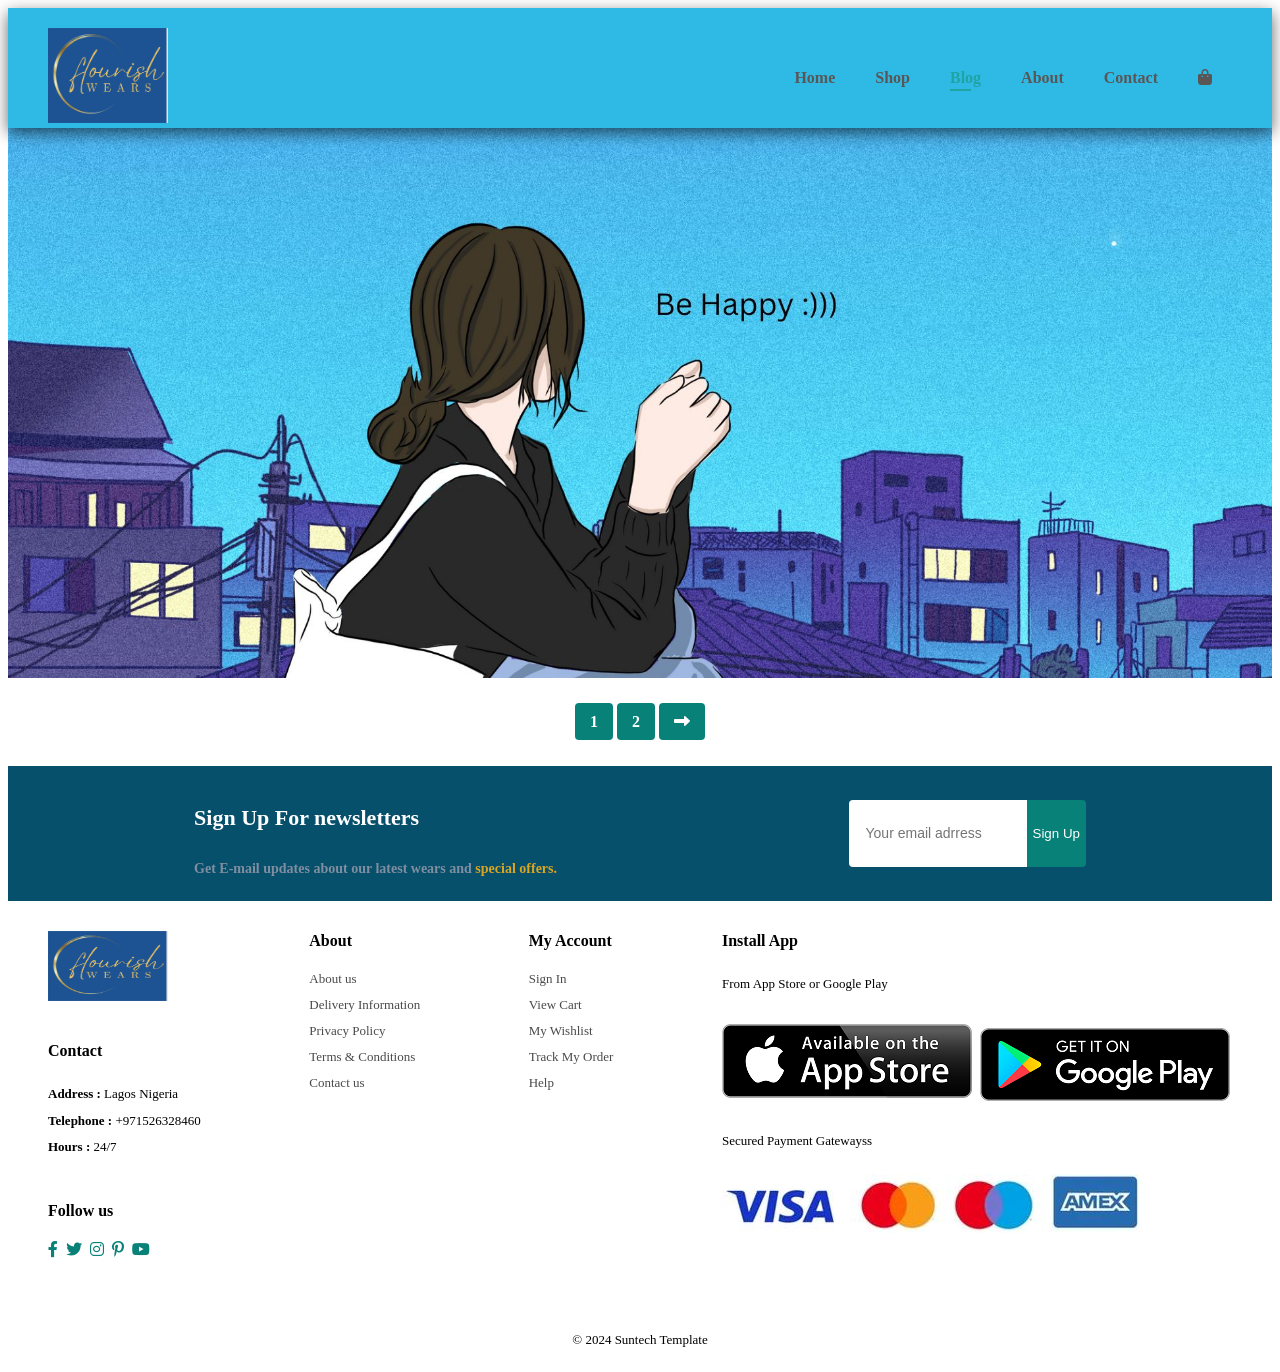
==== blog.html @ 1d454dc4 "Initial commit: add frontend e-commerce files" ====
<!DOCTYPE html>
<html lang="en">
<head>
    <meta charset="UTF-8">
    <meta name="viewport" content="width=device-width, initial-scale=1.0">
    <link href="Ecommerce.css" rel="stylesheet" />
    <title>Sunday-Ecommerce</title>
    <link rel="stylesheet" href="fontawesome/css/all.css" />
</head>
<body>

<section id="header">
    
    <div>
        <img src="image/logo.png" class="logo" alt="" height="95px" width="120"> 
        
</div>
   
 <div>
    <ul id="navbar">
      <li><a  href="index.html">Home</a></li>
      <li><a  href="shop.html">Shop</a></li>
      <li><a class="actives" href="blog.html">Blog</a></li>
      <li><a href="about.html">About</a></li>
      <li><a href="contact.html">Contact</a></li>
      <li><a href="cart.html" id="response-bag"><i class="fas fa-shopping-bag"></i></a></li>
      <a href="#" id="close"><i class="fas fa-times"></i></a>
    </ul>
    
  </div>
  <div id="mobile">
    <a href="cart.html"><i class="fas fa-shopping-bag"></i></a>
    <i id="bar" class="fas fa-outdent"></i>
  </div>

</section>

    <section id="page-header2">
       
        

    </section>


<section id="pagination" class="section-p">
 <a href="#">1</a>
 <a href="#">2</a>
 <a href="#"><i class="fas fa-long-arrow-alt-right"></i></a>
</section>






<section id="newsletter">
    <div class="newstext">
        <h4>Sign Up For newsletters</h4>
        <h4 id="responsive">Sign Up For our newsletters</h4>
        <p>Get E-mail updates about our latest wears and <span>special offers.</span></p>
    </div>
    <div class="form">
        <input type="text" placeholder="Your email adrress">
        <button>Sign Up</button>
    </div>
</section>



<footer>
<div class="col">

    <img class="logo" src="image/logo.png" alt="" height="70px" width="120">
    <h4>Contact</h4>
    <p><strong>Address :</strong> Lagos Nigeria</p>
    <p><strong>Telephone :</strong>  +971526328460</p>
    <p><strong>Hours :</strong> 24/7</p>
    


<div class="follow">
    <h4>Follow us</h4>
 <div class="icon">
    <i class="fab fa-facebook-f facebook"></i>
    <i class="fab fa-twitter twitter "></i>
    <i class="fab fa-instagram instagram "></i>
    <i class="fab fa-pinterest-p pinterest"></i>
    <i class="fab fa-youtube youtube"></i>
 </div>
 </div>
 
</div>
<div class="col">
    <h4>About</h4>
    <a href="#">About us</a>
    <a href="#">Delivery Information</a>
    <a href="#">Privacy Policy</a>
    <a href="#">Terms & Conditions</a>
    <a href="#">Contact us</a>
</div>

<div class="col">
    <h4>My Account</h4>
    <a href="#">Sign In</a>
    <a href="#">View Cart</a>
    <a href="#">My Wishlist</a>
    <a href="#">Track My Order</a>
    <a href="#">Help</a>
</div>

<div class="col install">
<h4>Install App</h4>
<p>From App Store or Google Play</p>
<div class="row">
    <img src="image/napple.png">
    <img src="image/ngoogle.png">
</div>
<p>Secured Payment Gatewayss</p>
<img src="image/online-payment-methods-systems-logos-260nw-2273498287.png"/>
</div>
<div class="copyright">
    <p #copy >&copy 2024 Suntech Template</p> 
</div>
</footer>
---- Ecommerce.css ----
button.normal{
    font-size: 14px;
    font-weight: 600;
    padding: 15px 30px;
    border-radius: 4px;
    cursor: pointer;
    border: none;
    outline: none;
    transition: 0.2s ease;
    background-color:green;
    color: yellow;
}


button.normal:hover{
    background-color:purple;
    color:rgb(247, 247, 247);
    font-style: italic;
}

#header{
   display: flex;
   align-items: center;
   justify-content: space-between;
   flex-wrap: wrap; 
   padding:20px 40px;
   background:rgb(46, 186, 229) ;
   box-shadow: 0 5px 15px rgba(0, 0, 0, 0.6); 
   z-index: 888;
   position: sticky;
   top:0;
   left: 0;
   height: 80px;
   
}

#header h2{
    color:rgb(91, 80, 80);
    font-family: Arial, Helvetica, sans-serif;
    font-weight: bolder;
    font-style: oblique;
    
}


#navbar{
    display: flex;
    align-items: center;
   justify-content: center;
    
}

#close{
    display: none;
}

#navbar li{
    position: relative;
    list-style: none; 
    text-decoration: none;
    padding:0 20px;
    
}

#navbar li a{
    text-decoration: none;
    font-size:16px;
    font-weight: 600;
    color: #5a5656;
    transition: 0.3s ease;
  
}

#navbar li a:hover,
#navbar li a.actives{
    color: rgb(32, 163, 163);
}

#navbar li a.actives::after,
#navbar li a:hover::after {
    content: "";
    width: 30%;
    height: 2px;
    background: rgb(32, 163, 163);
    position: absolute;
    bottom: -4px;
    left:20px

}

#mobile{
    display: none;
    align-items: center;
}

#main-page{
    background-image: url(image/m.jpg);

    height: 105vh;
    width: 100%;  
    background-size: cover;
    display: flex;
    flex-direction: column;
    align-items: center; 
    justify-content: center;
}


#main-page h4{
color: aliceblue;

}

#main-page h1{
   color:rgb(11, 24, 165) ;
   }

   
#feature .fe-box {
width: 170px;
text-align: center;
padding: 15px 15px;
box-shadow: 20px 20px 40px rgba(0, 0, 0, 0.02); 
border: 1px solid green;
margin: 10px 40px;

}

#feature .fe-box:hover{
    box-shadow: 10px 10px 60px rgba(70, 62, 221, 0.6); 
    transition: 0.3s ease;
    }
#feature .fe-box img{
    width: 100%;
    margin-bottom: 0;
}

#feature .fe-box h6{
    margin-top: 3px; 
    line-height: 1;
    padding: 9px 9px 7px 9px;
    display: inline-block;
    color:green;
    background-color: pink;
    border-radius:40px ;
}

#feature{

    display: flex;
    align-items: center;
    justify-content: space-between;
    flex-wrap: wrap;

}

#feature .fe-box:nth-child(2) h6{
    background-color: rgb(192, 255, 224);

}

#feature .fe-box:nth-child(3) h6{

    background-color: rgb(233, 255, 192);
}

#feature .fe-box:nth-child(4) h6{

    background-color: rgb(233, 233, 22);
}

#feature .fe-box:nth-child(5) h6{
    background-color: rgb(216, 183, 36);
    
}

#feature .fe-box:nth-child(6) h6{

    background-color: rgb(255, 229, 192);
}


#feature-product1{

    text-align: center;
    padding: 10px 40px; 
}


#feature-product1 .pro{
    position: relative;
    width:15%;
    min-width: 200px;
    padding: 10px 0;
    border: 1px solid #cce2e7;
    margin: 10px 5px;
    box-shadow: 0 5px 15px rgba(0, 0, 0, 0.2);
    border-radius: 25px;
    cursor: pointer;
    
  
}
#feature-product1 .pro img {
    width: 80%;
    border-radius: 20px;
    margin: 10px 0;
}

#feature-product1 .pro:hover{
    box-shadow: 0 5px 15px rgba(0, 0, 0, 0.6);
    transition: 0.2s ease;
}

#feature-product1 .pro .description {

    text-align: start;  
    margin: 10px 40px;

}

#feature-product1 .pro .description span{
    color: #17bd8c;
    font-size: 16px; 
    margin-top: 10px;
}

#feature-product1 .pro .description h4,h5{
    margin-top: 7px;
    font-size: 14px;
    color: rgb(42, 42, 195);
    

}

#feature-product1 .pro .description .star{

    color: rgb(233, 201, 20);  
}





#feature-product1 .pro .cart{

    width: 30px;
    height: 30px;
    line-height: 30px;
    border-radius: 50px;
    background-color: #e8f6ea;
    font-weight: 500;
    color: #088178;
    border: 1px solid #cce7d0;
    position: absolute;
    bottom: 30px;
    right: 40px;
}



.pro-container{

    display:flex;
    justify-content: space-between; 
    flex-wrap:wrap; 
    
}


.kid-advert{
   margin: 10px 0;
   
}

#banner {
    display: flex;
    flex-direction: column;
    justify-content: center;
    align-items: center;
    text-align: center;
    background-image: url(image/kids\ background.webp);
    background-repeat: no-repeat;
    background-size: cover; 
    background-position: start;
    width: 100%;
    height: 500px;
}
 

#banner h4{
    color: rgb(226, 73, 152);
    font-size: 20px;
    margin-bottom: 0;

}

#banner h2{
    color: rgb(73, 226, 93);
    font-size: 40px;
   


}
#banner h2 span{
    color: rgb(219, 83, 24);
}

#sm-banner{
    display: flex;
    justify-content: space-between;
    flex-wrap: wrap; 
    padding: 10px 40px; 
   
    
    
}

#sm-banner .banner-box{
    display: flex;
    flex-direction: column;
    justify-content:center;
    align-items: flex-start;
    background-image: url(image/s1.webp);
    background-repeat: no-repeat;
    min-width: 800px; 
    height: 300px;
    padding: 30px;
    background-size: cover; 
    transition: 0.3s ease;  
    
    
}
    
    
#sm-banner .banner-box2{
    background-image: url(image/s2.png);
}



#sm-banner .banner-box:hover{
    
    background-color: #088178;
     font-style: italic;
     text-transform: capitalize;
 }


#sm-banner h4{
    color:rgb(20, 148, 144);
    font-weight: 600px;
    font-size: 20px;
    

    

}


#sm-banner h2{
    color:rgb(137, 5, 137);
    font-weight: 800px;
    font-size: 20px;
    margin-top: -10px;

}

 
#sm-banner span{
    color: rgb(239, 18, 147);
    font-weight: 800px;
    margin-bottom: 10px;
    
} 



#banner3{

    display: flex;
    justify-content: space-between;
    flex-wrap: wrap; 
    padding: 10px 40px;  
    
   
}

#banner3 .banner-box{
    display: flex;
    flex-direction: column;
    justify-content: center;
    align-items: flex-start;
    background-image: url(image/n11.png);
    background-position:cover; 
    background-repeat: no-repeat;
    padding: 30px;
    min-width:490px; 
    height: 300px; 
    margin: 15px 0  15px 0 ; 
    
    
    
    
}

#banner3 .seasonal2 {
    background-image: url(image/n8.png);
}

#banner3 .seasonal3 {
    background-image: url(image/n7.png);
    
}



#banner3 h2{
    color:green;
    font-weight:900;
    font-size: 22px;
    margin-bottom: 0;
}

#banner3 h3{
    color: rgb(229, 11, 11);
    font-weight:800;
    font-size: 15px;
    margin-top: 0;
}




#newsletter {
    display: flex;
    justify-content: space-around;
    flex-wrap: wrap;
    align-items: center;
    background-color: rgb(7, 80, 108);
    background-repeat: no-repeat;
    padding: 10px 40px;
    background-position: 20% 30%;
}


#newsletter h4{
    color: #fff;
    font-size: 22px;
    font-weight: 700;

}

#newsletter #responsive{
    display: none;
}


#newsletter p {
    color: #818ea0;
    font-size: 14px;
    font-weight: 600;

}

#newsletter p span{
    color:goldenrod;
}

#newsletter .form {
    display: flex;
    top:50;
    width: 20%;
}

#newsletter input{
    height:2.125rem;
    padding: 1.10em;
    font-size: 14px;
    width: 100%;
    border: 1px solid transparent;
    border-radius:4px;
    outline: none;
    border-top-right-radius:0 ;
    border-bottom-right-radius:0 ;
}

#newsletter button {
    background-color: #088178;
    color: #fff;
    white-space: nowrap;
    border-radius:4px ;
    border: none;
    border-top-left-radius:0 ;
    border-bottom-left-radius:0 ;
    
}


footer{
    display: flex;
    flex-wrap: wrap; 
    justify-content: space-between;
    padding: 10px 40px;
    
}

footer .col img{

    margin-bottom:20px ;

    margin-top:20px ; 
}

footer .h4{
    font-size: 14px;
    padding-bottom: 20px;
}

footer p{
   
    font-size: 13px;
    line-height: 0.5px;
}

footer a{
   font-size: 13px;
    text-decoration: none;
    color:#4b4949;
    margin-bottom:10px;
    
    
}

footer a:hover{
    font-size: 16px;
     color:#088178;

 }
footer .col{
    display: flex;
    flex-direction: column;
    align-items: flex-start;
    margin-bottom: 20px;   
}

footer  .follow {
    margin-top: 20px;
}

footer .follow i {
    padding-right: 4px;
    cursor: pointer;
    margin-bottom: 50px;
    color: #088178;
   
}

footer .follow .facebook:hover {
    color: #1877f2;
}

footer .follow .twitter:hover{
    color: #00a6e8;
}

footer .follow .instagram:hover{
    color: #b13185;
}

footer .follow .pinterest:hover {
    color: #c62026;
}


footer .follow .youtube:hover {
    color: #f70000;
}


footer .col .copyright p{
    font-size: 12px;
    
}

 footer .copyright  {
    width:100%; 
    text-align: center;
   
    
} 



/*shop page*/


#page-header{
    background-image: url('shop-img/sshop.png');
    width: 100%;
    height: 60vh;
    background-size: cover;
  
    
}


#pagination{
    text-align: center;
    padding: 35px 35px;
    
}

#pagination a{
    text-decoration: none;
    background-color: #088178;
    padding: 10px 15px;
    margin-top: 10px;
    border-radius: 4px;
    color: white;
    font-weight: 600;


}

#pagination a i {
    font-size: 16px;
    font-weight: 600;
}


/*single page*/

.pro-details{
    display: flex;
    margin-top: 20px;
}


.pro-details .s-pro-img{
width: 40%;
margin-right: 50px;

}

.small-img-grp{
    display: flex;
    justify-content:space-between ;

}

.small-img-col{
    flex-basis: 24%;
    cursor: pointer;
}


.single-pro-details h6{
font-size: 16px;
font-weight: 400;
color: #b13185;
margin-bottom: 0;
}

.single-pro-details h4{
    font-size: 20px;
    margin-top: 10px;
    margin-bottom: 10px;
    
    
 }
.single-pro-details h2{
    font-size: 30px;
 }
.pro-details .single-pro-details select{
    display: block;
    padding: 5px 10px;
    margin-bottom: 5px;
    width: 120px;
    }     
        

.pro-details .single-pro-details input{
    width: 30px;
    padding: 7px 7px;

   }             

  .pro-details .single-pro-details input:focus{
     outline: none;
    
    
    }               

button.normal2{
  font-size: 14px;
  font-weight: 590;
  padding: 7px 7px;                   
  border-radius: 4px;
  cursor: pointer;
  border: none;
  outline: none;
  background-color:rgb(128, 0, 53);
  color: rgb(241, 241, 239);
  margin-top: 10px;
 }
                

.pro-details .single-pro-details span{
  font-size: 18px;
  line-height: 1.5;
                    
} 


                    /* Blog */
 #page-header2{
    background-image:url(blogImg/b.jpg) ;
    height: 550px;
    background-position:center;
    background-size: cover;
    margin-top: 0px;
    }


@media (max-width:799px) {
  
    

    #header {
        display: flex;
        align-items: center;
        justify-content: space-between;
        flex-wrap: wrap; 
       
        background: rgb(46, 186, 229);
        box-shadow: 0 5px 15px rgba(0, 0, 0, 0.6);
        z-index: 888;
        position: sticky;
        top: 0;
        left: 0;
        height: 80px;
    }
    #navbar {
        display: flex;
        flex-direction: column;
        align-items: flex-start;
        justify-content: flex-start;
        position: fixed;
        top:0;
        right:-300px;
        height: 100vh;
        width: 300px;
        background-color: #b3bbdd;
        box-shadow: 0 40px 60px rgba(0, 0, 0, 0.1);
        padding: 80px 0 0 10px;
        transition: 0.3s;
        
    }
    #navbar.actives {
        right: 0px;
    }
    #navbar li{
        margin-bottom: 25px;
    }
    #mobile{
        display: flex;
        align-items: center;
       
    }
    #mobile i{
        color:#1a1a1a;
        font-size: 24px;
        padding-left: 20px;
       
    }

    #close{
        position:absolute;
        top: 30px;
        left: 30px;
        color: #222;
        font-size: 24px;
        display: initial;
        

    }
    #navbar #close:active{
        color: red;
    }

    #navbar #close:hover{
        color: red;
    }

    #response-bag {
        display: none;
    }

    #main-page{
       
        background-position: center;
        height: 43vh;
        width: 100%;  
    }
    
    #feature {
        
        
        justify-content: center;
        
    }

    #feature .fe-box {
        
        margin: 15px 15px;
    }


    #banner {
      
        background-image: url(image/kids\ background.webp);
        
    }
    #banner h2{
        color: rgb(73, 226, 96);
        font-size: 30px;
        margin-bottom: 0;
    
}






#sm-banner{
    
    justify-content: center;
    padding: 36px 36px;
    

   
}



#sm-banner .banner-box{
    
   
    min-width: 200px; 
    height: 150px; 
    margin: 0 15px 0 15px;
    background-position: center;
    background-size: cover;
    
    
    
}

#sm-banner .banner-box2 {
   background-image: url(image/trendy.jpg);
   background-position: center;
   background-size: cover;
}
    
    


#banner3{

    
    justify-content: center;
    padding: 15px 15px;
    
    
    
   
}


#banner3 .banner-box {
    justify-content: center;
    padding: 15px 15px;
    min-width: 160px;
    height: 150px;
    margin: 0px 10px 0 10px;
}

#banner3 .banner-box {
    
    background-image: url(image/hood.jpg);
    background-position: center;
    background-size: cover;
    
}



#banner3 .seasonal2 {
    background-image: url(image/trendy2.jpg);
    background-position: start;
    background-size: cover;
}
#banner3 .seasonal3 {
    background-image: url(image/tren.jpg);
    background-position: center;
    background-size: cover;
}

#banner3 h2 {
    font-size: 15px; 
}

#newsletter .form {
  
    width: 300px;
}

#newsletter input{
    height:1.125rem;
    padding: 0.55em;
    
}

#newsletter #responsive{
    display: initial;
}
#newsletter h4{
    display: none;
}



footer .install {
   
    align-items: center;
    padding-left: 50px;

}

}



@media (max-width: 477px){
   
    #header {
        padding: 5px 10px;
        height: 50px;
        
    }
    #header img{
        height: 50px;
        width: 100px;
    }
    #navbar {
       
        
        height: 30vh;
        /* height: 100vh; */
        width: 230px;
        background-color: #ffffff;
        
    }

    #main-page h4 {
        margin-bottom: 0px;
    }
    #main-page h2{
        color: #0f5f47;
       
       
    }
    #main-page p{
        margin-top: 0;
        color:white
     }
     
    button.normal {
        font-size: 12px;
        font-weight: 600;
        padding: 8px 15px;
        border-radius: px;
    }


    #feature .fe-box {
        width: 90px;
        text-align: center;
        padding: 10px 25px;
        box-shadow: 20px 20px 40px rgba(0, 0, 0, 0.02);
        border: 1px solid green;
        
    }

    #feature-product1 h2 {
      color:forestgreen;
      font-size: 20px;
      margin-bottom: 0;
    }

    #feature-product1 p{
        color: blue;
        margin-top: 0;
    }


    #feature-product1 .pro {
        
       margin-left: 38px; 
    }

    #banner {
       
        height: 250px;
    }

    #banner h2 {
       
        font-size: 20px;
        
        padding: 20px;
    }



    #sm-banner .banner-box2 {
       margin-top: 15px;
    }


   

    #banner3 .seasonal2 {
      

        margin: 15px 0 15px 0 ;

    }
    footer {
        display: flex;
        flex-wrap: wrap;
        justify-content: space-between;
        padding: 10px 40px;
    }


    footer .col img {
        justify-content:space-around;
        padding-right: 100px;
    }
    footer .col {
      
        margin-bottom: 10px;
        justify-content: flex-start;
    }
    

    footer .col img {
       
      width: 40%;
    }

   

/*single-product*/
#pro-details {
    display: flex;
    flex-direction: column;
}


#pro-details .s-pro-img  {
    width: 100%;
 
  
  
}

#MainImg {
    height: 300px;
   
}


}
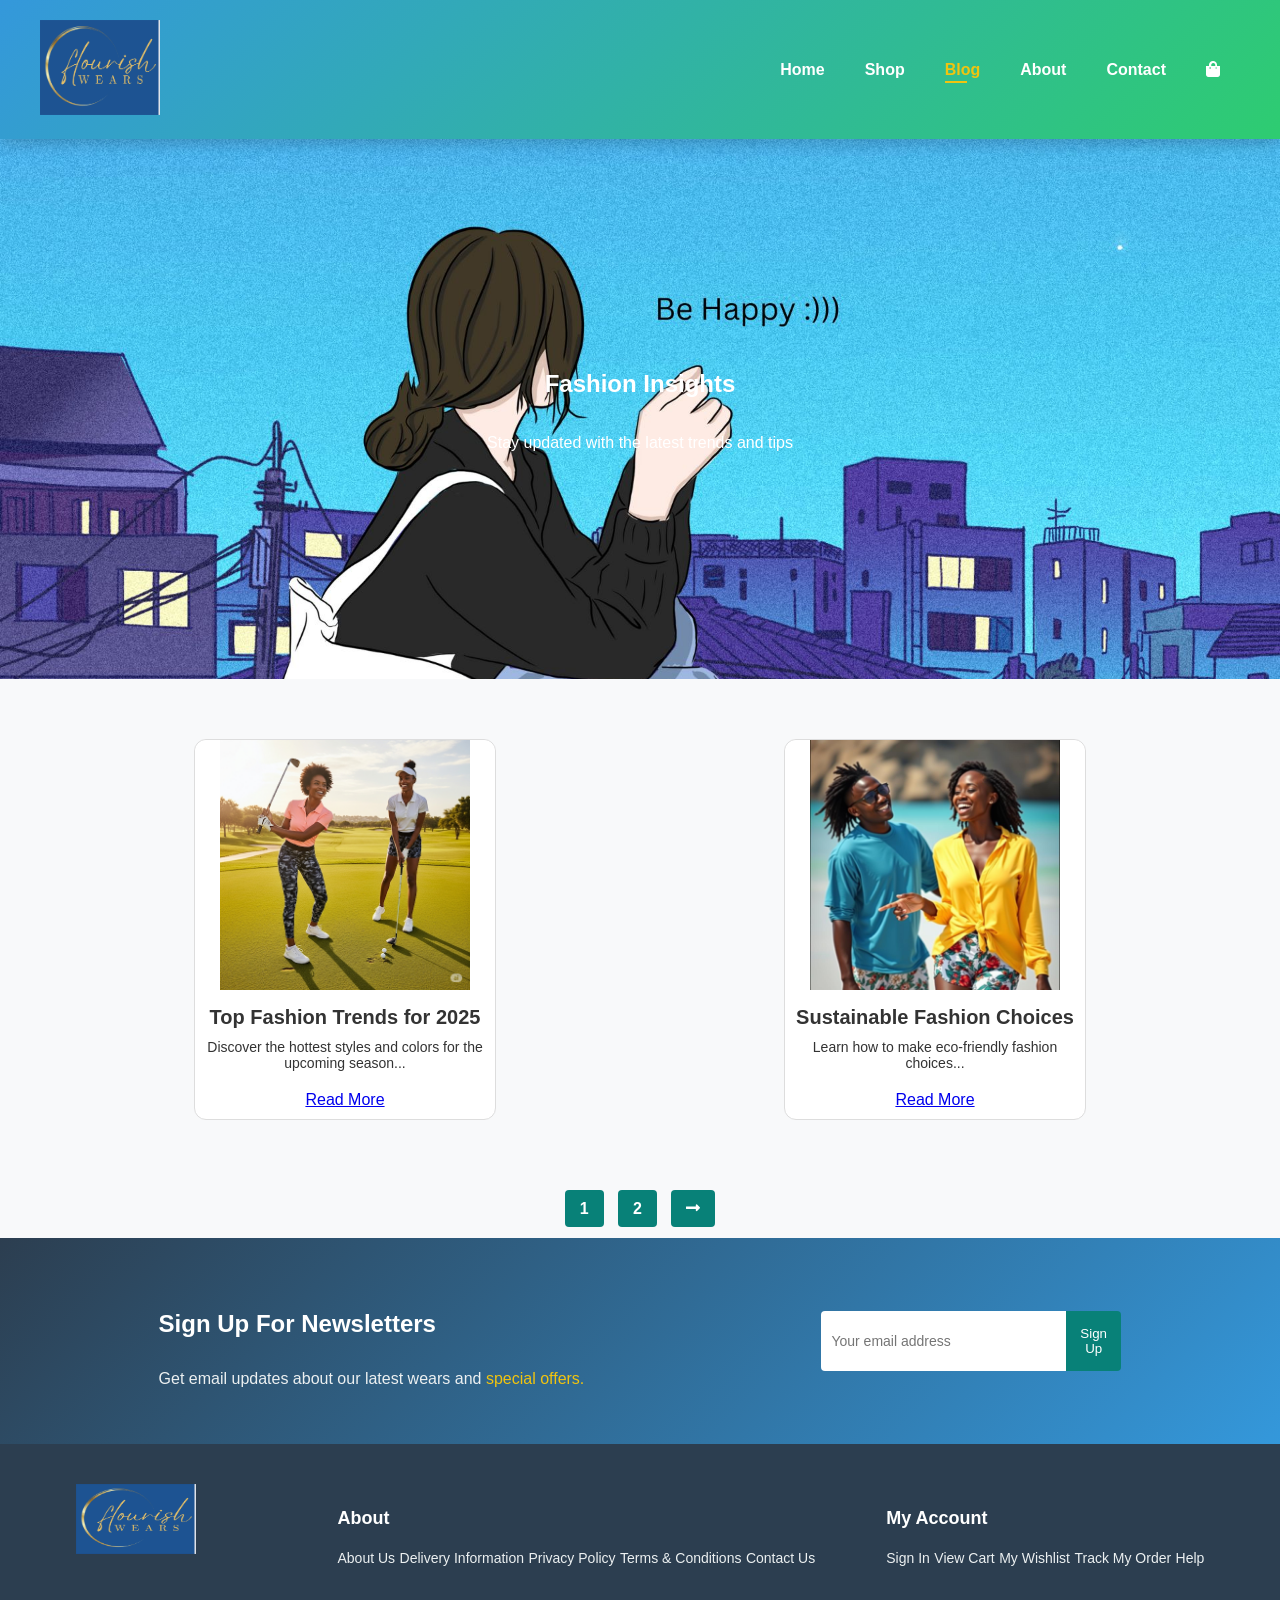
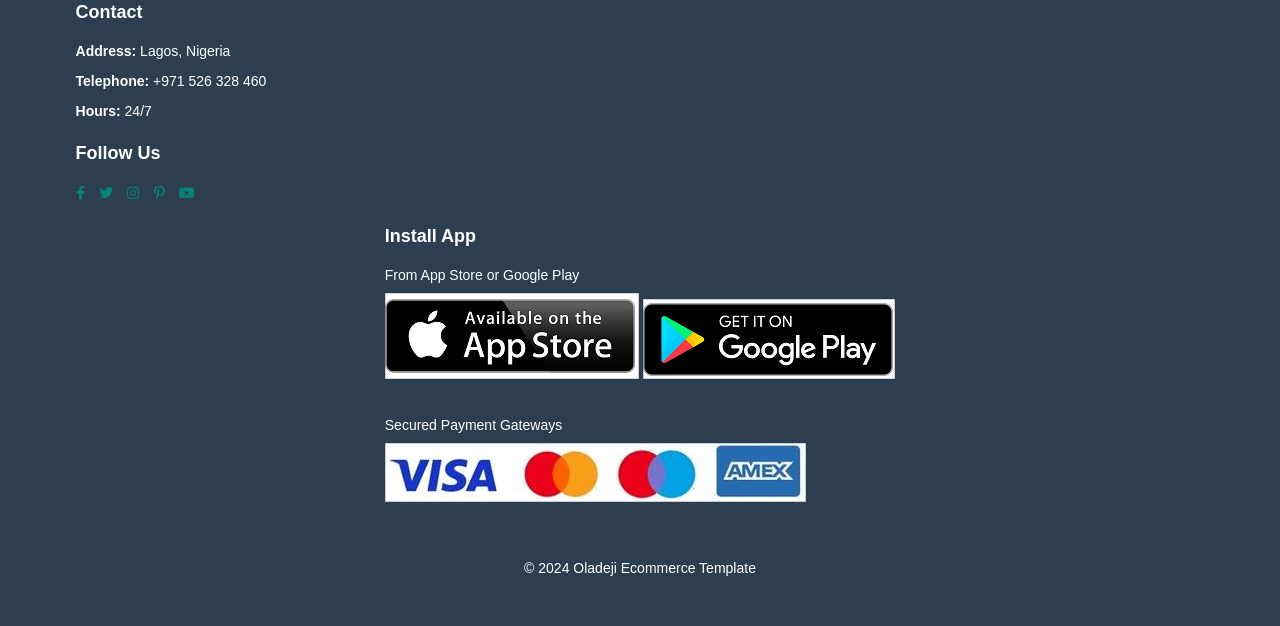
==== commit 7492d355: "Update Ecommerce project" ====
--- a/blog.html
+++ b/blog.html
@@ -4,121 +4,120 @@
     <meta charset="UTF-8">
     <meta name="viewport" content="width=device-width, initial-scale=1.0">
     <link href="Ecommerce.css" rel="stylesheet" />
-    <title>Sunday-Ecommerce</title>
-    <link rel="stylesheet" href="fontawesome/css/all.css" />
+    <title>Sunday Ecommerce - Blog</title>
+    <link rel="stylesheet" href="https://cdnjs.cloudflare.com/ajax/libs/font-awesome/5.15.4/css/all.min.css" />
 </head>
 <body>
-
-<section id="header">
-    
-    <div>
-        <img src="image/logo.png" class="logo" alt="" height="95px" width="120"> 
-        
-</div>
-   
- <div>
-    <ul id="navbar">
-      <li><a  href="index.html">Home</a></li>
-      <li><a  href="shop.html">Shop</a></li>
-      <li><a class="actives" href="blog.html">Blog</a></li>
-      <li><a href="about.html">About</a></li>
-      <li><a href="contact.html">Contact</a></li>
-      <li><a href="cart.html" id="response-bag"><i class="fas fa-shopping-bag"></i></a></li>
-      <a href="#" id="close"><i class="fas fa-times"></i></a>
-    </ul>
-    
-  </div>
-  <div id="mobile">
-    <a href="cart.html"><i class="fas fa-shopping-bag"></i></a>
-    <i id="bar" class="fas fa-outdent"></i>
-  </div>
-
-</section>
+    <section id="header">
+        <div>
+            <img src="image/logo.png" class="logo" alt="Sunday Ecommerce Logo" height="95" width="120">
+        </div>
+        <div>
+            <ul id="navbar">
+                <li><a href="index.html">Home</a></li>
+                <li><a href="shop.html">Shop</a></li>
+                <li><a class="active" href="blog.html">Blog</a></li>
+                <li><a href="about.html">About</a></li>
+                <li><a href="contact.html">Contact</a></li>
+                <li><a href="cart.html" id="response-bag"><i class="fas fa-shopping-bag"></i></a></li>
+                <a href="#" id="close"><i class="fas fa-times"></i></a>
+            </ul>
+        </div>
+        <div id="mobile">
+            <a href="cart.html"><i class="fas fa-shopping-bag"></i></a>
+            <i id="bar" class="fas fa-bars"></i>
+        </div>
+    </section>
 
     <section id="page-header2">
-       
-        
-
+        <h2>Fashion Insights</h2>
+        <p>Stay updated with the latest trends and tips</p>
     </section>
 
+    <section id="blog-posts" class="section-p">
+        <div class="blog-container">
+            <div class="blog-post">
+                <img src="blogImg/ballers.png" alt="Top Fashion Trends for 2025" class="blog-img">
+                <h3>Top Fashion Trends for 2025</h3>
+                <p>Discover the hottest styles and colors for the upcoming season...</p>
+                <a href="#" class="normal">Read More</a>
+            </div>
+            <div class="blog-post">
+                <img src="blogImg/store.png" alt="Sustainable Fashion Choices" class="blog-img">
+                <h3>Sustainable Fashion Choices</h3>
+                <p>Learn how to make eco-friendly fashion choices...</p>
+                <a href="#" class="normal">Read More</a>
+            </div>
+        </div>
+    </section>
 
-<section id="pagination" class="section-p">
- <a href="#">1</a>
- <a href="#">2</a>
- <a href="#"><i class="fas fa-long-arrow-alt-right"></i></a>
-</section>
+    <section id="pagination" class="section-p">
+        <a href="#">1</a>
+        <a href="#">2</a>
+        <a href="#"><i class="fas fa-long-arrow-alt-right"></i></a>
+    </section>
 
+    <section id="newsletter">
+        <div class="newstext">
+            <h4>Sign Up For Newsletters</h4>
+            <h4 id="responsive">Sign Up For Our Newsletters</h4>
+            <p>Get email updates about our latest wears and <span>special offers.</span></p>
+        </div>
+        <div class="form">
+            <input type="email" placeholder="Your email address">
+            <button>Sign Up</button>
+        </div>
+    </section>
 
+    <footer>
+        <div class="col">
+            <img class="logo" src="image/logo.png" alt="Sunday Ecommerce Logo" height="70" width="120">
+            <h4>Contact</h4>
+            <p><strong>Address:</strong> Lagos, Nigeria</p>
+            <p><strong>Telephone:</strong> +971 526 328 460</p>
+            <p><strong>Hours:</strong> 24/7</p>
+            <div class="follow">
+                <h4>Follow Us</h4>
+                <div class="icon">
+                    <a href="#"><i class="fab fa-facebook-f"></i></a>
+                    <a href="#"><i class="fab fa-twitter"></i></a>
+                    <a href="#"><i class="fab fa-instagram"></i></a>
+                    <a href="#"><i class="fab fa-pinterest-p"></i></a>
+                    <a href="#"><i class="fab fa-youtube"></i></a>
+                </div>
+            </div>
+        </div>
+        <div class="col">
+            <h4>About</h4>
+            <a href="#">About Us</a>
+            <a href="#">Delivery Information</a>
+            <a href="#">Privacy Policy</a>
+            <a href="#">Terms & Conditions</a>
+            <a href="#">Contact Us</a>
+        </div>
+        <div class="col">
+            <h4>My Account</h4>
+            <a href="#">Sign In</a>
+            <a href="#">View Cart</a>
+            <a href="#">My Wishlist</a>
+            <a href="#">Track My Order</a>
+            <a href="#">Help</a>
+        </div>
+        <div class="col install">
+            <h4>Install App</h4>
+            <p>From App Store or Google Play</p>
+            <div class="row">
+                <img src="image/napple.png" alt="App Store">
+                <img src="image/ngoogle.png" alt="Google Play">
+            </div>
+            <p>Secured Payment Gateways</p>
+            <img src="image/online-payment-methods-systems-logos-260nw-2273498287.png" alt="Payment Gateways">
+        </div>
+        <div class="copyright">
+            <p>&copy; 2024 Oladeji Ecommerce Template</p>
+        </div>
+    </footer>
 
-
-
-
-<section id="newsletter">
-    <div class="newstext">
-        <h4>Sign Up For newsletters</h4>
-        <h4 id="responsive">Sign Up For our newsletters</h4>
-        <p>Get E-mail updates about our latest wears and <span>special offers.</span></p>
-    </div>
-    <div class="form">
-        <input type="text" placeholder="Your email adrress">
-        <button>Sign Up</button>
-    </div>
-</section>
-
-
-
-<footer>
-<div class="col">
-
-    <img class="logo" src="image/logo.png" alt="" height="70px" width="120">
-    <h4>Contact</h4>
-    <p><strong>Address :</strong> Lagos Nigeria</p>
-    <p><strong>Telephone :</strong>  +971526328460</p>
-    <p><strong>Hours :</strong> 24/7</p>
-    
-
-
-<div class="follow">
-    <h4>Follow us</h4>
- <div class="icon">
-    <i class="fab fa-facebook-f facebook"></i>
-    <i class="fab fa-twitter twitter "></i>
-    <i class="fab fa-instagram instagram "></i>
-    <i class="fab fa-pinterest-p pinterest"></i>
-    <i class="fab fa-youtube youtube"></i>
- </div>
- </div>
- 
-</div>
-<div class="col">
-    <h4>About</h4>
-    <a href="#">About us</a>
-    <a href="#">Delivery Information</a>
-    <a href="#">Privacy Policy</a>
-    <a href="#">Terms & Conditions</a>
-    <a href="#">Contact us</a>
-</div>
-
-<div class="col">
-    <h4>My Account</h4>
-    <a href="#">Sign In</a>
-    <a href="#">View Cart</a>
-    <a href="#">My Wishlist</a>
-    <a href="#">Track My Order</a>
-    <a href="#">Help</a>
-</div>
-
-<div class="col install">
-<h4>Install App</h4>
-<p>From App Store or Google Play</p>
-<div class="row">
-    <img src="image/napple.png">
-    <img src="image/ngoogle.png">
-</div>
-<p>Secured Payment Gatewayss</p>
-<img src="image/online-payment-methods-systems-logos-260nw-2273498287.png"/>
-</div>
-<div class="copyright">
-    <p #copy >&copy 2024 Suntech Template</p> 
-</div>
-</footer>+    <script src="Ecommerce.js"></script>
+</body>
+</html>
--- a/Ecommerce.css
+++ b/Ecommerce.css
@@ -1,4 +1,20 @@
-button.normal{
+:root {
+    --primary-color: #088178;
+    --secondary-color: #f1c40f;
+    --background-color: #f8f9fa;
+    --text-color: #333;
+    --hover-color: #065f46;
+}
+
+body {
+    font-family: 'Arial', sans-serif;
+    margin: 0;
+    padding: 0;
+    background-color: var(--background-color);
+    color: var(--text-color);
+}
+
+button.normal {
     font-size: 14px;
     font-weight: 600;
     padding: 15px 30px;
@@ -6,270 +22,227 @@
     cursor: pointer;
     border: none;
     outline: none;
-    transition: 0.2s ease;
-    background-color:green;
-    color: yellow;
-}
-
-
-button.normal:hover{
-    background-color:purple;
-    color:rgb(247, 247, 247);
-    font-style: italic;
-}
-
-#header{
-   display: flex;
-   align-items: center;
-   justify-content: space-between;
-   flex-wrap: wrap; 
-   padding:20px 40px;
-   background:rgb(46, 186, 229) ;
-   box-shadow: 0 5px 15px rgba(0, 0, 0, 0.6); 
-   z-index: 888;
-   position: sticky;
-   top:0;
-   left: 0;
-   height: 80px;
-   
-}
-
-#header h2{
-    color:rgb(91, 80, 80);
-    font-family: Arial, Helvetica, sans-serif;
-    font-weight: bolder;
-    font-style: oblique;
-    
-}
-
-
-#navbar{
+    transition: 0.3s ease;
+    background-color: var(--primary-color);
+    color: white;
+}
+
+button.normal:hover {
+    background-color: var(--hover-color);
+    transform: scale(1.05);
+}
+
+button.normal2 {
+    font-size: 14px;
+    font-weight: 600;
+    padding: 10px 20px;
+    border-radius: 4px;
+    cursor: pointer;
+    border: none;
+    outline: none;
+    background-color: #c0392b;
+    color: white;
+    margin-top: 10px;
+    transition: 0.3s ease;
+}
+
+button.normal2:hover {
+    background-color: #a93226;
+    transform: scale(1.05);
+}
+
+#header {
     display: flex;
     align-items: center;
-   justify-content: center;
-    
-}
-
-#close{
-    display: none;
-}
-
-#navbar li{
+    justify-content: space-between;
+    padding: 20px 40px;
+    background: linear-gradient(135deg, #3498db, #2ecc71);
+    box-shadow: 0 5px 15px rgba(0, 0, 0, 0.2);
+    z-index: 1000;
+    position: sticky;
+    top: 0;
+    left: 0;
+}
+
+#navbar {
+    display: flex;
+    align-items: center;
+    justify-content: center;
+}
+
+#navbar li {
+    list-style: none;
+    padding: 0 20px;
     position: relative;
-    list-style: none; 
+}
+
+#navbar li a {
     text-decoration: none;
-    padding:0 20px;
-    
-}
-
-#navbar li a{
-    text-decoration: none;
-    font-size:16px;
+    font-size: 16px;
     font-weight: 600;
-    color: #5a5656;
+    color: white;
     transition: 0.3s ease;
-  
 }
 
 #navbar li a:hover,
-#navbar li a.actives{
-    color: rgb(32, 163, 163);
-}
-
-#navbar li a.actives::after,
+#navbar li a.active {
+    color: var(--secondary-color);
+}
+
+#navbar li a.active::after,
 #navbar li a:hover::after {
     content: "";
     width: 30%;
     height: 2px;
-    background: rgb(32, 163, 163);
+    background: var(--secondary-color);
     position: absolute;
     bottom: -4px;
-    left:20px
-
-}
-
-#mobile{
+    left: 20px;
+}
+
+#mobile {
     display: none;
     align-items: center;
 }
 
-#main-page{
-    background-image: url(image/m.jpg);
-
-    height: 105vh;
-    width: 100%;  
+#close {
+    display: none;
+}
+
+#main-page {
+    background-image: url('image/m.jpg');
+    height: 100vh;
+    width: 100%;
     background-size: cover;
+    background-position: center;
     display: flex;
     flex-direction: column;
-    align-items: center; 
+    align-items: center;
     justify-content: center;
-}
-
-
-#main-page h4{
-color: aliceblue;
-
-}
-
-#main-page h1{
-   color:rgb(11, 24, 165) ;
-   }
-
-   
+    text-align: center;
+    color: white;
+}
+
+#main-page h4 {
+    font-size: 24px;
+    margin-bottom: 10px;
+}
+
+#main-page h2 {
+    font-size: 48px;
+    margin-bottom: 10px;
+}
+
+#main-page h1 {
+    font-size: 64px;
+    margin-bottom: 10px;
+    color: var(--secondary-color);
+}
+
+#main-page p {
+    font-size: 18px;
+    margin-bottom: 20px;
+}
+
+#feature {
+    display: flex;
+    justify-content: space-around;
+    flex-wrap: wrap;
+    padding: 20px 40px;
+}
+
 #feature .fe-box {
-width: 170px;
-text-align: center;
-padding: 15px 15px;
-box-shadow: 20px 20px 40px rgba(0, 0, 0, 0.02); 
-border: 1px solid green;
-margin: 10px 40px;
-
-}
-
-#feature .fe-box:hover{
-    box-shadow: 10px 10px 60px rgba(70, 62, 221, 0.6); 
+    width: 180px;
+    text-align: center;
+    padding: 20px;
+    border: 1px solid #ddd;
+    border-radius: 8px;
+    margin: 15px;
     transition: 0.3s ease;
-    }
-#feature .fe-box img{
-    width: 100%;
-    margin-bottom: 0;
-}
-
-#feature .fe-box h6{
-    margin-top: 3px; 
-    line-height: 1;
-    padding: 9px 9px 7px 9px;
-    display: inline-block;
-    color:green;
-    background-color: pink;
-    border-radius:40px ;
-}
-
-#feature{
-
-    display: flex;
-    align-items: center;
-    justify-content: space-between;
-    flex-wrap: wrap;
-
-}
-
-#feature .fe-box:nth-child(2) h6{
-    background-color: rgb(192, 255, 224);
-
-}
-
-#feature .fe-box:nth-child(3) h6{
-
-    background-color: rgb(233, 255, 192);
-}
-
-#feature .fe-box:nth-child(4) h6{
-
-    background-color: rgb(233, 233, 22);
-}
-
-#feature .fe-box:nth-child(5) h6{
-    background-color: rgb(216, 183, 36);
-    
-}
-
-#feature .fe-box:nth-child(6) h6{
-
-    background-color: rgb(255, 229, 192);
-}
-
-
-#feature-product1{
-
-    text-align: center;
-    padding: 10px 40px; 
-}
-
-
-#feature-product1 .pro{
-    position: relative;
-    width:15%;
+}
+
+#feature .fe-box:hover {
+    box-shadow: 0 10px 20px rgba(0, 0, 0, 0.1);
+    transform: translateY(-5px);
+}
+
+#feature .fe-box img {
+    width: 100%;
+    margin-bottom: 10px;
+}
+
+#feature .fe-box h6 {
+    padding: 10px;
+    background-color: #e8f6ea;
+    color: var(--primary-color);
+    border-radius: 20px;
+    font-size: 14px;
+}
+
+#feature-product1 {
+    text-align: center;
+    padding: 40px;
+}
+
+#feature-product1 .pro {
+    width: 200px;
     min-width: 200px;
-    padding: 10px 0;
-    border: 1px solid #cce2e7;
-    margin: 10px 5px;
-    box-shadow: 0 5px 15px rgba(0, 0, 0, 0.2);
-    border-radius: 25px;
+    padding: 15px;
+    border: 1px solid #ddd;
+    border-radius: 10px;
+    margin: 10px;
+    box-shadow: 0 5px 15px rgba(0, 0, 0, 0.1);
     cursor: pointer;
-    
-  
-}
+    transition: 0.3s ease;
+}
+
+#feature-product1 .pro:hover {
+    box-shadow: 0 10px 20px rgba(0, 0, 0, 0.2);
+    transform: translateY(-5px);
+}
+
 #feature-product1 .pro img {
-    width: 80%;
-    border-radius: 20px;
-    margin: 10px 0;
-}
-
-#feature-product1 .pro:hover{
-    box-shadow: 0 5px 15px rgba(0, 0, 0, 0.6);
-    transition: 0.2s ease;
+    width: 100%;
+    border-radius: 10px;
 }
 
 #feature-product1 .pro .description {
-
-    text-align: start;  
-    margin: 10px 40px;
-
-}
-
-#feature-product1 .pro .description span{
-    color: #17bd8c;
-    font-size: 16px; 
-    margin-top: 10px;
-}
-
-#feature-product1 .pro .description h4,h5{
-    margin-top: 7px;
+    text-align: left;
+    padding: 10px;
+}
+
+#feature-product1 .pro .description span {
+    color: var(--primary-color);
     font-size: 14px;
-    color: rgb(42, 42, 195);
-    
-
-}
-
-#feature-product1 .pro .description .star{
-
-    color: rgb(233, 201, 20);  
-}
-
-
-
-
-
-#feature-product1 .pro .cart{
-
-    width: 30px;
-    height: 30px;
-    line-height: 30px;
-    border-radius: 50px;
+}
+
+#feature-product1 .pro .description h5 {
+    font-size: 16px;
+    color: var(--text-color);
+}
+
+#feature-product1 .pro .description .star {
+    color: #f1c40f;
+}
+
+#feature-product1 .pro .cart {
+    width: 40px;
+    height: 40px;
+    line-height: 40px;
+    border-radius: 50%;
     background-color: #e8f6ea;
-    font-weight: 500;
-    color: #088178;
+    color: var(--primary-color);
     border: 1px solid #cce7d0;
     position: absolute;
-    bottom: 30px;
-    right: 40px;
-}
-
-
-
-.pro-container{
-
-    display:flex;
-    justify-content: space-between; 
-    flex-wrap:wrap; 
-    
-}
-
-
-.kid-advert{
-   margin: 10px 0;
-   
+    bottom: 20px;
+    right: 20px;
+    text-align: center;
+}
+
+.pro-container {
+    display: flex;
+    justify-content: space-around;
+    flex-wrap: wrap;
 }
 
 #banner {
@@ -278,814 +251,525 @@
     justify-content: center;
     align-items: center;
     text-align: center;
-    background-image: url(image/kids\ background.webp);
-    background-repeat: no-repeat;
-    background-size: cover; 
-    background-position: start;
+    background-image: url('image/kids background.webp');
+    background-size: cover;
+    background-position: center;
     width: 100%;
     height: 500px;
 }
- 
-
-#banner h4{
-    color: rgb(226, 73, 152);
-    font-size: 20px;
-    margin-bottom: 0;
-
-}
-
-#banner h2{
-    color: rgb(73, 226, 93);
+
+#banner h4 {
+    color: #e74c3c;
+    font-size: 24px;
+}
+
+#banner h2 {
+    color: var(--primary-color);
     font-size: 40px;
-   
-
-
-}
-#banner h2 span{
-    color: rgb(219, 83, 24);
-}
-
-#sm-banner{
-    display: flex;
-    justify-content: space-between;
-    flex-wrap: wrap; 
-    padding: 10px 40px; 
-   
-    
-    
-}
-
-#sm-banner .banner-box{
-    display: flex;
-    flex-direction: column;
-    justify-content:center;
-    align-items: flex-start;
-    background-image: url(image/s1.webp);
-    background-repeat: no-repeat;
-    min-width: 800px; 
-    height: 300px;
-    padding: 30px;
-    background-size: cover; 
-    transition: 0.3s ease;  
-    
-    
-}
-    
-    
-#sm-banner .banner-box2{
-    background-image: url(image/s2.png);
-}
-
-
-
-#sm-banner .banner-box:hover{
-    
-    background-color: #088178;
-     font-style: italic;
-     text-transform: capitalize;
- }
-
-
-#sm-banner h4{
-    color:rgb(20, 148, 144);
-    font-weight: 600px;
-    font-size: 20px;
-    
-
-    
-
-}
-
-
-#sm-banner h2{
-    color:rgb(137, 5, 137);
-    font-weight: 800px;
-    font-size: 20px;
-    margin-top: -10px;
-
-}
-
- 
-#sm-banner span{
-    color: rgb(239, 18, 147);
-    font-weight: 800px;
-    margin-bottom: 10px;
-    
-} 
-
-
-
-#banner3{
-
-    display: flex;
-    justify-content: space-between;
-    flex-wrap: wrap; 
-    padding: 10px 40px;  
-    
-   
-}
-
-#banner3 .banner-box{
+}
+
+#banner h2 span {
+    color: #e74c3c;
+}
+
+#sm-banner {
+    display: flex;
+    justify-content: space-around;
+    flex-wrap: wrap;
+    padding: 40px;
+}
+
+#sm-banner .banner-box {
     display: flex;
     flex-direction: column;
     justify-content: center;
     align-items: flex-start;
-    background-image: url(image/n11.png);
-    background-position:cover; 
-    background-repeat: no-repeat;
+    background-image: url('image/s1.webp');
+    background-size: cover;
+    min-width: 400px;
+    height: 300px;
     padding: 30px;
-    min-width:490px; 
-    height: 300px; 
-    margin: 15px 0  15px 0 ; 
-    
-    
-    
-    
+    border-radius: 10px;
+    transition: 0.3s ease;
+}
+
+#sm-banner .banner-box2 {
+    background-image: url('image/s2.png');
+}
+
+#sm-banner .banner-box:hover {
+    transform: scale(1.02);
+}
+
+#sm-banner h4 {
+    color: white;
+    font-size: 24px;
+}
+
+#sm-banner h2 {
+    color: white;
+    font-size: 32px;
+}
+
+#sm-banner span {
+    color: white;
+    font-size: 16px;
+}
+
+#banner3 {
+    display: flex;
+    justify-content: space-around;
+    flex-wrap: wrap;
+    padding: 40px;
+}
+
+#banner3 .banner-box {
+    display: flex;
+    flex-direction: column;
+    justify-content: center;
+    align-items: flex-start;
+    background-image: url('image/n11.png');
+    background-size: cover;
+    min-width: 300px;
+    height: 200px;
+    padding: 20px;
+    border-radius: 10px;
 }
 
 #banner3 .seasonal2 {
-    background-image: url(image/n8.png);
+    background-image: url('image/n8.png');
 }
 
 #banner3 .seasonal3 {
-    background-image: url(image/n7.png);
-    
-}
-
-
-
-#banner3 h2{
-    color:green;
-    font-weight:900;
-    font-size: 22px;
-    margin-bottom: 0;
-}
-
-#banner3 h3{
-    color: rgb(229, 11, 11);
-    font-weight:800;
-    font-size: 15px;
-    margin-top: 0;
-}
-
-
-
+    background-image: url('image/n7.png');
+}
+
+#banner3 h2 {
+    color: white;
+    font-size: 24px;
+}
+
+#banner3 h3 {
+    color: white;
+    font-size: 18px;
+}
 
 #newsletter {
     display: flex;
     justify-content: space-around;
     flex-wrap: wrap;
     align-items: center;
-    background-color: rgb(7, 80, 108);
-    background-repeat: no-repeat;
-    padding: 10px 40px;
-    background-position: 20% 30%;
-}
-
-
-#newsletter h4{
-    color: #fff;
-    font-size: 22px;
-    font-weight: 700;
-
-}
-
-#newsletter #responsive{
+    background: linear-gradient(135deg, #2c3e50, #3498db);
+    padding: 40px;
+}
+
+#newsletter h4 {
+    color: white;
+    font-size: 24px;
+}
+
+#newsletter #responsive {
     display: none;
 }
 
-
 #newsletter p {
-    color: #818ea0;
+    color: #ecf0f1;
+    font-size: 16px;
+}
+
+#newsletter p span {
+    color: var(--secondary-color);
+}
+
+#newsletter .form {
+    display: flex;
+    width: 300px;
+}
+
+#newsletter input {
+    height: 40px;
+    padding: 10px;
     font-size: 14px;
-    font-weight: 600;
-
-}
-
-#newsletter p span{
-    color:goldenrod;
-}
-
-#newsletter .form {
-    display: flex;
-    top:50;
-    width: 20%;
-}
-
-#newsletter input{
-    height:2.125rem;
-    padding: 1.10em;
+    width: 100%;
+    border: none;
+    border-radius: 4px 0 0 4px;
+    outline: none;
+}
+
+#newsletter button {
+    background-color: var(--primary-color);
+    color: white;
+    padding: 10px;
+    border-radius: 0 4px 4px 0;
+    border: none;
+}
+
+footer {
+    display: flex;
+    flex-wrap: wrap;
+    justify-content: space-around;
+    padding: 40px;
+    background-color: #2c3e50;
+    color: white;
+}
+
+footer .col img {
+    margin-bottom: 20px;
+}
+
+footer h4 {
+    font-size: 18px;
+    margin-bottom: 20px;
+}
+
+footer p {
     font-size: 14px;
-    width: 100%;
-    border: 1px solid transparent;
-    border-radius:4px;
-    outline: none;
-    border-top-right-radius:0 ;
-    border-bottom-right-radius:0 ;
-}
-
-#newsletter button {
-    background-color: #088178;
-    color: #fff;
-    white-space: nowrap;
-    border-radius:4px ;
-    border: none;
-    border-top-left-radius:0 ;
-    border-bottom-left-radius:0 ;
-    
-}
-
-
-footer{
-    display: flex;
-    flex-wrap: wrap; 
-    justify-content: space-between;
-    padding: 10px 40px;
-    
-}
-
-footer .col img{
-
-    margin-bottom:20px ;
-
-    margin-top:20px ; 
-}
-
-footer .h4{
+    margin-bottom: 10px;
+}
+
+footer a {
     font-size: 14px;
-    padding-bottom: 20px;
-}
-
-footer p{
-   
-    font-size: 13px;
-    line-height: 0.5px;
-}
-
-footer a{
-   font-size: 13px;
     text-decoration: none;
-    color:#4b4949;
-    margin-bottom:10px;
-    
-    
-}
-
-footer a:hover{
-    font-size: 16px;
-     color:#088178;
-
- }
-footer .col{
-    display: flex;
-    flex-direction: column;
-    align-items: flex-start;
-    margin-bottom: 20px;   
-}
-
-footer  .follow {
+    color: #ecf0f1;
+    margin-bottom: 10px;
+}
+
+footer a:hover {
+    color: var(--secondary-color);
+}
+
+footer .follow i {
+    padding-right: 10px;
+    cursor: pointer;
+    color: var(--primary-color);
+}
+
+footer .follow i:hover {
+    color: var(--secondary-color);
+}
+
+footer .copyright {
+    width: 100%;
+    text-align: center;
     margin-top: 20px;
 }
 
-footer .follow i {
-    padding-right: 4px;
-    cursor: pointer;
-    margin-bottom: 50px;
-    color: #088178;
-   
-}
-
-footer .follow .facebook:hover {
-    color: #1877f2;
-}
-
-footer .follow .twitter:hover{
-    color: #00a6e8;
-}
-
-footer .follow .instagram:hover{
-    color: #b13185;
-}
-
-footer .follow .pinterest:hover {
-    color: #c62026;
-}
-
-
-footer .follow .youtube:hover {
-    color: #f70000;
-}
-
-
-footer .col .copyright p{
-    font-size: 12px;
-    
-}
-
- footer .copyright  {
-    width:100%; 
-    text-align: center;
-   
-    
-} 
-
-
-
-/*shop page*/
-
-
-#page-header{
+#page-header {
     background-image: url('shop-img/sshop.png');
     width: 100%;
     height: 60vh;
     background-size: cover;
-  
-    
-}
-
-
-#pagination{
-    text-align: center;
-    padding: 35px 35px;
-    
-}
-
-#pagination a{
+    text-align: center;
+    color: white;
+    display: flex;
+    flex-direction: column;
+    justify-content: center;
+}
+
+#page-header2 {
+    background-image: url('blogImg/b.jpg');
+    height: 60vh;
+    background-size: cover;
+    background-position: center;
+    text-align: center;
+    color: white;
+    display: flex;
+    flex-direction: column;
+    justify-content: center;
+}
+
+#pagination {
+    text-align: center;
+    padding: 20px;
+}
+
+#pagination a {
     text-decoration: none;
-    background-color: #088178;
+    background-color: var(--primary-color);
     padding: 10px 15px;
-    margin-top: 10px;
+    margin: 5px;
     border-radius: 4px;
     color: white;
     font-weight: 600;
-
-
 }
 
 #pagination a i {
     font-size: 16px;
-    font-weight: 600;
-}
-
-
-/*single page*/
-
-.pro-details{
-    display: flex;
-    margin-top: 20px;
-}
-
-
-.pro-details .s-pro-img{
-width: 40%;
-margin-right: 50px;
-
-}
-
-.small-img-grp{
-    display: flex;
-    justify-content:space-between ;
-
-}
-
-.small-img-col{
+}
+
+.pro-details {
+    display: flex;
+    margin: 40px;
+    gap: 30px;
+}
+
+.s-pro-img {
+    width: 40%;
+}
+
+.s-pro-img img#MainImg {
+    width: 100%;
+    border-radius: 10px;
+}
+
+.small-img-grp {
+    display: flex;
+    justify-content: space-between;
+    margin-top: 10px;
+}
+
+.small-img-col {
     flex-basis: 24%;
+}
+
+.small-img-col img {
+    width: 100%;
+    border-radius: 5px;
     cursor: pointer;
 }
 
-
-.single-pro-details h6{
-font-size: 16px;
-font-weight: 400;
-color: #b13185;
-margin-bottom: 0;
-}
-
-.single-pro-details h4{
+.single-pro-details {
+    width: 50%;
+}
+
+.single-pro-details h6 {
+    font-size: 16px;
+    color: #7f8c8d;
+}
+
+.single-pro-details h4 {
+    font-size: 24px;
+    margin: 10px 0;
+}
+
+.single-pro-details h2 {
+    font-size: 32px;
+    color: var(--primary-color);
+}
+
+.single-pro-details select {
+    display: block;
+    padding: 10px;
+    margin-bottom: 10px;
+    width: 150px;
+    border-radius: 4px;
+}
+
+.single-pro-details input {
+    width: 50px;
+    padding: 10px;
+    border-radius: 4px;
+    border: 1px solid #ddd;
+}
+
+.single-pro-details input:focus {
+    outline: none;
+    border-color: var(--primary-color);
+}
+
+.single-pro-details span {
+    font-size: 16px;
+    line-height: 1.6;
+}
+
+#blog-posts {
+    padding: 40px;
+}
+
+.blog-container {
+    display: flex;
+    flex-wrap: wrap;
+    justify-content: space-around;
+    gap: 20px;
+    padding: 20px;
+}
+
+.blog-post {
+           /* Bigger card */
+    border: 1px solid #ddd;
+    border-radius: 12px;
+    overflow: hidden;
+    background: #fff;
+    max-width: 300px;
+    text-align: center;
+}
+
+.blog-post img.blog-img {
+    width: 100%;
+    height: 250px;        /* Taller so heads fit */
+    object-fit: contain;  /* Show full image */
+    border-radius: 12px;
+    background: #fff;     /* Fills empty space */
+}
+
+.blog-post img {
+  width: 100%;           /* stretch to container */
+  height: auto;          /* natural aspect ratio */
+  object-fit: contain;   /* never crop */
+  display: block;
+  margin: 0 auto 1rem;   /* center with space below */
+  border-radius: 8px;    /* optional rounded edges */
+}
+
+.blog-post h3 {
     font-size: 20px;
-    margin-top: 10px;
-    margin-bottom: 10px;
-    
-    
- }
-.single-pro-details h2{
-    font-size: 30px;
- }
-.pro-details .single-pro-details select{
-    display: block;
-    padding: 5px 10px;
-    margin-bottom: 5px;
-    width: 120px;
-    }     
-        
-
-.pro-details .single-pro-details input{
-    width: 30px;
-    padding: 7px 7px;
-
-   }             
-
-  .pro-details .single-pro-details input:focus{
-     outline: none;
-    
-    
-    }               
-
-button.normal2{
-  font-size: 14px;
-  font-weight: 590;
-  padding: 7px 7px;                   
-  border-radius: 4px;
-  cursor: pointer;
-  border: none;
-  outline: none;
-  background-color:rgb(128, 0, 53);
-  color: rgb(241, 241, 239);
-  margin-top: 10px;
- }
-                
-
-.pro-details .single-pro-details span{
-  font-size: 18px;
-  line-height: 1.5;
-                    
-} 
-
-
-                    /* Blog */
- #page-header2{
-    background-image:url(blogImg/b.jpg) ;
-    height: 550px;
-    background-position:center;
-    background-size: cover;
-    margin-top: 0px;
-    }
-
-
-@media (max-width:799px) {
-  
-    
-
+    margin: 10px;
+}
+
+.blog-post p {
+    font-size: 14px;
+    margin: 0 10px 10px;
+}
+
+.blog-post a {
+    display: inline-block;
+    margin: 10px;
+}
+
+.blog-img {
+  width: 100%;
+  max-width: 350px;   /* Slightly wider */
+  height: 250px;      /* Taller so heads fit */
+  object-fit: contain; /* Always show full image */
+  border-radius: 12px; /* A bit more rounded */
+  background: #fff;    /* Filler background */
+}
+
+.blog-card {
+  width: 100%;
+  max-width: 350px;   /* Match image size */
+  padding: 16px;
+  border-radius: 12px;
+  box-shadow: 0 4px 10px rgba(0,0,0,0.08);
+}
+
+
+
+
+@media (max-width: 799px) {
     #header {
-        display: flex;
-        align-items: center;
-        justify-content: space-between;
-        flex-wrap: wrap; 
-       
-        background: rgb(46, 186, 229);
-        box-shadow: 0 5px 15px rgba(0, 0, 0, 0.6);
-        z-index: 888;
-        position: sticky;
-        top: 0;
-        left: 0;
-        height: 80px;
-    }
+        padding: 10px 20px;
+    }
+
     #navbar {
-        display: flex;
         flex-direction: column;
         align-items: flex-start;
-        justify-content: flex-start;
         position: fixed;
-        top:0;
-        right:-300px;
+        top: 0;
+        right: -300px;
         height: 100vh;
         width: 300px;
-        background-color: #b3bbdd;
+        background-color: white;
         box-shadow: 0 40px 60px rgba(0, 0, 0, 0.1);
-        padding: 80px 0 0 10px;
+        padding: 80px 20px;
         transition: 0.3s;
-        
-    }
-    #navbar.actives {
-        right: 0px;
-    }
-    #navbar li{
-        margin-bottom: 25px;
-    }
-    #mobile{
+    }
+
+    #navbar.active {
+        right: 0;
+    }
+
+    #navbar li {
+        margin-bottom: 20px;
+    }
+
+    #mobile {
         display: flex;
-        align-items: center;
-       
-    }
-    #mobile i{
-        color:#1a1a1a;
+    }
+
+    #mobile i {
+        color: var(--text-color);
         font-size: 24px;
         padding-left: 20px;
-       
-    }
-
-    #close{
-        position:absolute;
+    }
+
+    #close {
+        display: block;
+        position: absolute;
         top: 30px;
         left: 30px;
-        color: #222;
+        color: var(--text-color);
         font-size: 24px;
-        display: initial;
-        
-
-    }
-    #navbar #close:active{
-        color: red;
-    }
-
-    #navbar #close:hover{
-        color: red;
     }
 
     #response-bag {
         display: none;
     }
 
-    #main-page{
-       
-        background-position: center;
-        height: 43vh;
-        width: 100%;  
-    }
-    
+    #main-page {
+        height: 50vh;
+    }
+
     #feature {
-        
-        
         justify-content: center;
-        
+    }
+
+    #sm-banner .banner-box {
+        min-width: 100%;
+        margin-bottom: 20px;
+    }
+
+    #banner3 .banner-box {
+        min-width: 100%;
+        margin-bottom: 20px;
+    }
+
+    #newsletter .form {
+        width: 100%;
+    }
+
+    #newsletter #responsive {
+        display: block;
+    }
+
+    #newsletter h4 {
+        display: none;
+    }
+}
+
+@media (max-width: 477px) {
+    #header {
+        padding: 10px;
+    }
+
+    #header img {
+        height: 50px;
+        width: 80px;
+    }
+
+    #navbar {
+        width: 200px;
+    }
+
+    #main-page h2 {
+        font-size: 24px;
+    }
+
+    #main-page h1 {
+        font-size: 32px;
     }
 
     #feature .fe-box {
-        
-        margin: 15px 15px;
-    }
-
+        width: 120px;
+    }
+
+    #feature-product1 .pro {
+        width: 100%;
+    }
 
     #banner {
-      
-        background-image: url(image/kids\ background.webp);
-        
-    }
-    #banner h2{
-        color: rgb(73, 226, 96);
-        font-size: 30px;
-        margin-bottom: 0;
-    
-}
-
-
-
-
-
-
-#sm-banner{
-    
-    justify-content: center;
-    padding: 36px 36px;
-    
-
-   
-}
-
-
-
-#sm-banner .banner-box{
-    
-   
-    min-width: 200px; 
-    height: 150px; 
-    margin: 0 15px 0 15px;
-    background-position: center;
-    background-size: cover;
-    
-    
-    
-}
-
-#sm-banner .banner-box2 {
-   background-image: url(image/trendy.jpg);
-   background-position: center;
-   background-size: cover;
-}
-    
-    
-
-
-#banner3{
-
-    
-    justify-content: center;
-    padding: 15px 15px;
-    
-    
-    
-   
-}
-
-
-#banner3 .banner-box {
-    justify-content: center;
-    padding: 15px 15px;
-    min-width: 160px;
-    height: 150px;
-    margin: 0px 10px 0 10px;
-}
-
-#banner3 .banner-box {
-    
-    background-image: url(image/hood.jpg);
-    background-position: center;
-    background-size: cover;
-    
-}
-
-
-
-#banner3 .seasonal2 {
-    background-image: url(image/trendy2.jpg);
-    background-position: start;
-    background-size: cover;
-}
-#banner3 .seasonal3 {
-    background-image: url(image/tren.jpg);
-    background-position: center;
-    background-size: cover;
-}
-
-#banner3 h2 {
-    font-size: 15px; 
-}
-
-#newsletter .form {
-  
-    width: 300px;
-}
-
-#newsletter input{
-    height:1.125rem;
-    padding: 0.55em;
-    
-}
-
-#newsletter #responsive{
-    display: initial;
-}
-#newsletter h4{
-    display: none;
-}
-
-
-
-footer .install {
-   
-    align-items: center;
-    padding-left: 50px;
-
-}
-
-}
-
-
-
-@media (max-width: 477px){
-   
-    #header {
-        padding: 5px 10px;
-        height: 50px;
-        
-    }
-    #header img{
-        height: 50px;
-        width: 100px;
-    }
-    #navbar {
-       
-        
-        height: 30vh;
-        /* height: 100vh; */
-        width: 230px;
-        background-color: #ffffff;
-        
-    }
-
-    #main-page h4 {
-        margin-bottom: 0px;
-    }
-    #main-page h2{
-        color: #0f5f47;
-       
-       
-    }
-    #main-page p{
-        margin-top: 0;
-        color:white
-     }
-     
-    button.normal {
-        font-size: 12px;
-        font-weight: 600;
-        padding: 8px 15px;
-        border-radius: px;
-    }
-
-
-    #feature .fe-box {
-        width: 90px;
-        text-align: center;
-        padding: 10px 25px;
-        box-shadow: 20px 20px 40px rgba(0, 0, 0, 0.02);
-        border: 1px solid green;
-        
-    }
-
-    #feature-product1 h2 {
-      color:forestgreen;
-      font-size: 20px;
-      margin-bottom: 0;
-    }
-
-    #feature-product1 p{
-        color: blue;
-        margin-top: 0;
-    }
-
-
-    #feature-product1 .pro {
-        
-       margin-left: 38px; 
-    }
-
-    #banner {
-       
-        height: 250px;
-    }
-
-    #banner h2 {
-       
-        font-size: 20px;
-        
-        padding: 20px;
-    }
-
-
-
-    #sm-banner .banner-box2 {
-       margin-top: 15px;
-    }
-
-
-   
-
-    #banner3 .seasonal2 {
-      
-
-        margin: 15px 0 15px 0 ;
-
-    }
-    footer {
-        display: flex;
-        flex-wrap: wrap;
-        justify-content: space-between;
-        padding: 10px 40px;
-    }
-
-
-    footer .col img {
-        justify-content:space-around;
-        padding-right: 100px;
-    }
-    footer .col {
-      
-        margin-bottom: 10px;
-        justify-content: flex-start;
-    }
-    
-
-    footer .col img {
-       
-      width: 40%;
-    }
-
-   
-
-/*single-product*/
-#pro-details {
-    display: flex;
-    flex-direction: column;
-}
-
-
-#pro-details .s-pro-img  {
-    width: 100%;
- 
-  
-  
-}
-
-#MainImg {
-    height: 300px;
-   
-}
-
-
-}
-
-
-
-
-
+        height: 300px;
+    }
+
+    .pro-details {
+        flex-direction: column;
+    }
+
+    .s-pro-img {
+        width: 100%;
+    }
+
+    .single-pro-details {
+        width: 100%;
+    }
+}
